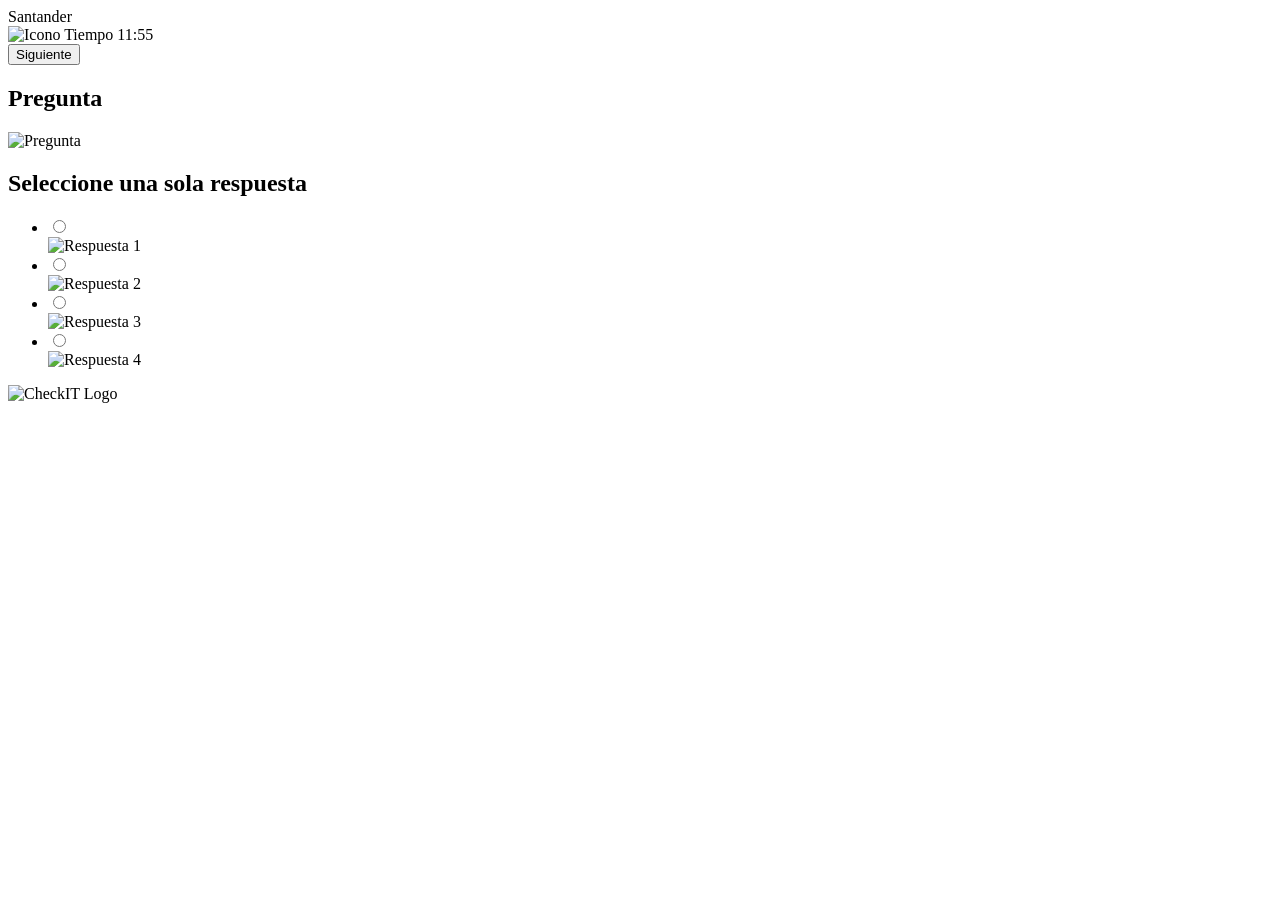
==== CheckIT/Candidato/evaluaciones-img.html @ 127ccbf1 "Agregar archivos de proyecto." ====
<!DOCTYPE html>
<html lang="es">
<head>
    <meta charset="UTF-8">
    <meta name="viewport" content="width=device-width, initial-scale=1.0">
    <title>CheckIT - Pregunta</title>
    <link href="https://fonts.googleapis.com/css2?family=Inter:wght@400;700&family=Roboto:wght@400&display=swap" rel="stylesheet">
    <link rel="stylesheet" href="styles.css">
</head>
<body id="checkit-pregunta">
    <div class="header">
        <div class="logo">Santander</div>
        <div class="timer">
            <img src="imagen/icon-tiempo.png" alt="Icono Tiempo" width="14" height="17">
            11:55
            <div class="progress-bar">
                <div class="progress"></div>
            </div>
        </div>
        <button class="next-button">Siguiente</button>
    </div>
    <div class="container">
        <div class="question-container">
            <div class="question">
                <h2>Pregunta</h2>
                <img src="imagen/pregunta.png" alt="Pregunta">
            </div>
            <div class="options">
                <div class="options-title">
                    <h2>Seleccione una sola respuesta</h2>
                </div>
                <ul>
                    <li>
                        <label>
                            <input type="radio" name="answer" value="1">
                            <div class="option-container">
                                <img src="imagen/respuesta1.png" alt="Respuesta 1">
                            </div>
                        </label>
                    </li>
                    <li>
                        <label>
                            <input type="radio" name="answer" value="2">
                            <div class="option-container">
                                <img src="imagen/respuesta2.png" alt="Respuesta 2">
                            </div>
                        </label>
                    </li>
                    <li>
                        <label>
                            <input type="radio" name="answer" value="3">
                            <div class="option-container">
                                <img src="imagen/respuesta3.png" alt="Respuesta 3">
                            </div>
                        </label>
                    </li>
                    <li>
                        <label>
                            <input type="radio" name="answer" value="4">
                            <div class="option-container">
                                <img src="imagen/respuesta4.png" alt="Respuesta 4">
                            </div>
                        </label>
                    </li>
                </ul>
            </div>
        </div>
    </div>
    <div class="footer">
        <img src="imagen/lg-checkIT.png" alt="CheckIT Logo">
    </div>
    <script>
        document.querySelectorAll('.option-container').forEach(option => {
            option.addEventListener('dblclick', function() {
                if (this.classList.contains('doubt')) {
                    this.classList.remove('doubt');
                } else {
                    this.classList.add('doubt');
                }
            });
        });
    </script>
</body>
</html>
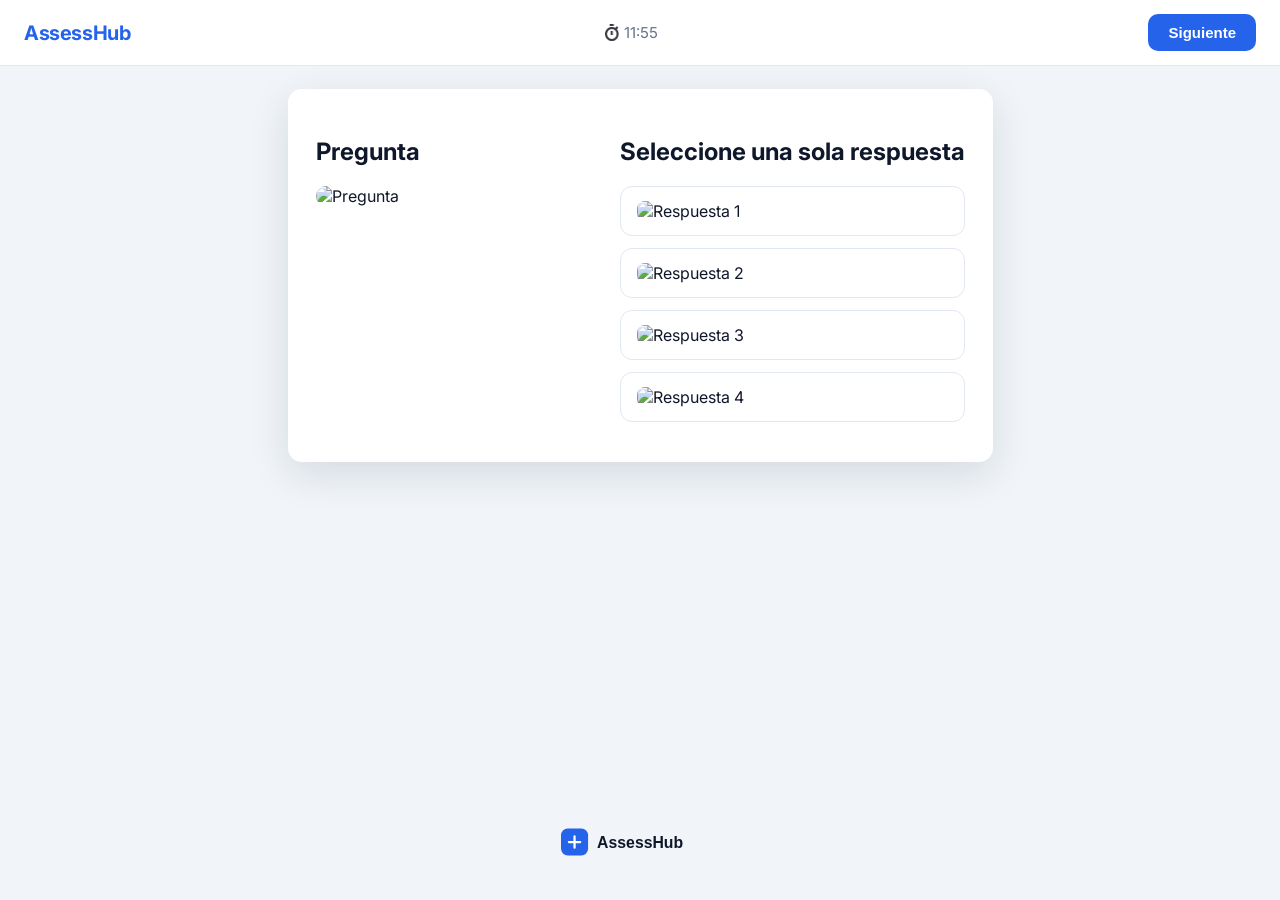
==== commit b016f785: "portfolio: AssessHub branding, UI refresh, neutralize DB secrets - Replace Check IT / Santander disp" ====
--- a/CheckIT/Candidato/evaluaciones-img.html
+++ b/CheckIT/Candidato/evaluaciones-img.html
@@ -3,27 +3,27 @@
 <head>
     <meta charset="UTF-8">
     <meta name="viewport" content="width=device-width, initial-scale=1.0">
-    <title>CheckIT - Pregunta</title>
+    <title>AssessHub — Pregunta</title>
     <link href="https://fonts.googleapis.com/css2?family=Inter:wght@400;700&family=Roboto:wght@400&display=swap" rel="stylesheet">
-    <link rel="stylesheet" href="styles.css">
+    <link rel="stylesheet" href="../css/styles.css">
 </head>
-<body id="checkit-pregunta">
+<body id="assesshub-pregunta">
     <div class="header">
-        <div class="logo">Santander</div>
+        <div class="logo">AssessHub</div>
         <div class="timer">
-            <img src="imagen/icon-tiempo.png" alt="Icono Tiempo" width="14" height="17">
+            <img src="../imagen/icon-tiempo.png" alt="Icono tiempo" width="14" height="17">
             11:55
             <div class="progress-bar">
                 <div class="progress"></div>
             </div>
         </div>
-        <button class="next-button">Siguiente</button>
+        <button class="next-button" type="button">Siguiente</button>
     </div>
     <div class="container">
         <div class="question-container">
             <div class="question">
                 <h2>Pregunta</h2>
-                <img src="imagen/pregunta.png" alt="Pregunta">
+                <img src="../imagen/pregunta.png" alt="Pregunta">
             </div>
             <div class="options">
                 <div class="options-title">
@@ -34,7 +34,7 @@
                         <label>
                             <input type="radio" name="answer" value="1">
                             <div class="option-container">
-                                <img src="imagen/respuesta1.png" alt="Respuesta 1">
+                                <img src="../imagen/respuesta1.png" alt="Respuesta 1">
                             </div>
                         </label>
                     </li>
@@ -42,7 +42,7 @@
                         <label>
                             <input type="radio" name="answer" value="2">
                             <div class="option-container">
-                                <img src="imagen/respuesta2.png" alt="Respuesta 2">
+                                <img src="../imagen/respuesta2.png" alt="Respuesta 2">
                             </div>
                         </label>
                     </li>
@@ -50,7 +50,7 @@
                         <label>
                             <input type="radio" name="answer" value="3">
                             <div class="option-container">
-                                <img src="imagen/respuesta3.png" alt="Respuesta 3">
+                                <img src="../imagen/respuesta3.png" alt="Respuesta 3">
                             </div>
                         </label>
                     </li>
@@ -58,7 +58,7 @@
                         <label>
                             <input type="radio" name="answer" value="4">
                             <div class="option-container">
-                                <img src="imagen/respuesta4.png" alt="Respuesta 4">
+                                <img src="../imagen/respuesta4.png" alt="Respuesta 4">
                             </div>
                         </label>
                     </li>
@@ -67,16 +67,12 @@
         </div>
     </div>
     <div class="footer">
-        <img src="imagen/lg-checkIT.png" alt="CheckIT Logo">
+        <img src="../imagen/logo-assesshub.svg" alt="AssessHub">
     </div>
     <script>
         document.querySelectorAll('.option-container').forEach(option => {
             option.addEventListener('dblclick', function() {
-                if (this.classList.contains('doubt')) {
-                    this.classList.remove('doubt');
-                } else {
-                    this.classList.add('doubt');
-                }
+                this.classList.toggle('doubt');
             });
         });
     </script>
--- a/CheckIT/css/styles.css
+++ b/CheckIT/css/styles.css
@@ -0,0 +1,512 @@
+/* AssessHub — UI candidato / login (portfolio) */
+
+:root {
+    --ah-bg: #f1f5f9;
+    --ah-surface: #ffffff;
+    --ah-ink: #0f172a;
+    --ah-muted: #64748b;
+    --ah-primary: #2563eb;
+    --ah-primary-dark: #1d4ed8;
+    --ah-accent: #0ea5e9;
+    --ah-border: #e2e8f0;
+    --ah-radius: 14px;
+    --ah-shadow: 0 12px 40px rgba(15, 23, 42, 0.12);
+}
+
+/* LOGIN */
+.login-page {
+    font-family: 'Inter', 'Roboto', sans-serif;
+    margin: 0;
+    padding: 24px;
+    display: flex;
+    justify-content: center;
+    align-items: center;
+    min-height: 100vh;
+    background: linear-gradient(145deg, #0f172a 0%, #1e3a8a 45%, #0284c7 100%);
+    box-sizing: border-box;
+}
+
+.login-page .container {
+    display: flex;
+    max-width: 980px;
+    width: 100%;
+    box-shadow: var(--ah-shadow);
+    background-color: var(--ah-surface);
+    border-radius: 20px;
+    overflow: hidden;
+}
+
+.login-page .login-form {
+    flex: 1;
+    padding: 48px 40px;
+    box-sizing: border-box;
+    display: flex;
+    flex-direction: column;
+    justify-content: center;
+    align-items: center;
+    gap: 12px;
+}
+
+.login-page .brand-mark,
+.login-page .login-form img {
+    max-width: 220px;
+    height: auto;
+    margin-bottom: 12px;
+}
+
+.login-page .brand-text {
+    font-family: 'Inter', sans-serif;
+    font-weight: 700;
+    font-size: 28px;
+    letter-spacing: -0.03em;
+    color: var(--ah-ink);
+    margin: 0 0 8px;
+}
+
+.login-page .brand-sub {
+    color: var(--ah-muted);
+    font-size: 14px;
+    margin: 0 0 16px;
+    text-align: center;
+}
+
+.login-page .login-form input[type="text"],
+.login-page .login-form input[type="email"],
+.login-page .login-form input[type="password"],
+.login-page .email-input,
+.login-page .password-input {
+    width: 100%;
+    max-width: 320px;
+    padding: 12px 14px;
+    margin-bottom: 8px;
+    border: 1px solid var(--ah-border);
+    border-radius: 10px;
+    font-size: 15px;
+    box-sizing: border-box;
+}
+
+.login-page .login-form input[type="checkbox"] {
+    margin-right: 8px;
+}
+
+.login-page .login-form a,
+.login-page .login-form a:visited {
+    color: var(--ah-primary);
+    text-decoration: none;
+    font-size: 13px;
+}
+
+.login-page .login-form button,
+.login-page .login-form input[type="submit"],
+.login-page .login-form .btn,
+.login-page #Login1 input[type="submit"] {
+    width: 100%;
+    max-width: 320px;
+    padding: 12px;
+    background: linear-gradient(135deg, var(--ah-primary), var(--ah-accent));
+    border: none;
+    color: white;
+    font-size: 15px;
+    font-weight: 600;
+    border-radius: 10px;
+    cursor: pointer;
+    margin-top: 8px;
+}
+
+.login-page .login-form button:hover,
+.login-page #Login1 input[type="submit"]:hover {
+    background: var(--ah-primary-dark);
+}
+
+.login-page h1 {
+    font-family: 'Inter', sans-serif;
+    font-weight: 700;
+    font-size: 24px;
+    margin-bottom: 20px;
+}
+
+.login-page .login-options {
+    display: flex;
+    align-items: center;
+    justify-content: space-between;
+    width: 100%;
+    max-width: 320px;
+    font-size: 13px;
+    color: var(--ah-muted);
+}
+
+.login-page .image-section {
+    flex: 1;
+    background:
+        radial-gradient(circle at 30% 30%, rgba(96, 165, 250, 0.45), transparent 50%),
+        linear-gradient(160deg, #1e40af, #0ea5e9);
+    min-height: 520px;
+    display: flex;
+    align-items: flex-end;
+    padding: 40px;
+    color: #fff;
+    box-sizing: border-box;
+}
+
+.login-page .image-section::after {
+    content: "Evaluaciones claras. Resultados confiables.";
+    font-size: 22px;
+    font-weight: 600;
+    line-height: 1.35;
+    max-width: 280px;
+}
+
+@media (max-width: 768px) {
+    .login-page .container {
+        flex-direction: column;
+    }
+
+    .login-page .image-section {
+        display: none;
+    }
+}
+
+/* INSTRUCCIONES */
+.instructions-page {
+    font-family: 'Inter', 'Roboto', sans-serif;
+    background-color: var(--ah-bg);
+    color: var(--ah-ink);
+    margin: 0;
+    padding: 0;
+    overflow-x: hidden;
+    display: flex;
+    flex-direction: column;
+    min-height: 100vh;
+    box-sizing: border-box;
+}
+
+.instructions-page h1,
+.instructions-page h2,
+.instructions-page h3,
+.instructions-page h4,
+.instructions-page h5,
+.instructions-page h6 {
+    font-family: 'Inter', sans-serif;
+}
+
+.instructions-page .header {
+    width: 100%;
+    display: flex;
+    justify-content: space-between;
+    align-items: center;
+    padding: 14px 24px;
+    background-color: #ffffff;
+    box-shadow: 0 1px 0 rgba(15, 23, 42, 0.06);
+    box-sizing: border-box;
+}
+
+.instructions-page .header .logo {
+    font-size: 20px;
+    font-weight: 700;
+    color: var(--ah-primary);
+    letter-spacing: -0.02em;
+}
+
+.instructions-page .container {
+    max-width: 1100px;
+    margin: 0 auto;
+    padding: 28px 20px;
+    box-sizing: border-box;
+    flex: 1;
+}
+
+.instructions-page .instructions-container {
+    background-color: #fff;
+    padding: 28px;
+    border-radius: var(--ah-radius);
+    box-shadow: var(--ah-shadow);
+    margin-bottom: 20px;
+    box-sizing: border-box;
+    display: flex;
+    justify-content: space-between;
+    gap: 28px;
+}
+
+.instructions-page .instructions-left,
+.instructions-page .instructions-right {
+    width: 48%;
+}
+
+.instructions-page .instructions {
+    font-size: 16px;
+    line-height: 1.65;
+    color: #334155;
+}
+
+.instructions-page .footer {
+    text-align: center;
+    margin-top: auto;
+    margin-bottom: 20px;
+    box-sizing: border-box;
+    padding: 16px 0;
+    width: 100%;
+    color: var(--ah-muted);
+    font-weight: 600;
+}
+
+.instructions-page .footer img {
+    max-height: 36px;
+}
+
+.instructions-page .start-button {
+    background-color: var(--ah-primary);
+    color: white;
+    border: none;
+    padding: 12px 28px;
+    font-size: 16px;
+    font-weight: 600;
+    border-radius: 10px;
+    cursor: pointer;
+    display: block;
+    margin: 20px auto 0 auto;
+}
+
+.instructions-page .start-button:hover {
+    background-color: var(--ah-primary-dark);
+}
+
+@media screen and (max-width: 600px) {
+    .instructions-page .header {
+        flex-direction: column;
+        align-items: flex-start;
+    }
+    .instructions-page .instructions-container {
+        flex-direction: column;
+    }
+    .instructions-page .instructions-left,
+    .instructions-page .instructions-right {
+        width: 100%;
+    }
+}
+
+/* EVALUACIONES */
+body#assesshub-pregunta {
+    font-family: 'Inter', 'Roboto', sans-serif;
+    background-color: var(--ah-bg);
+    color: var(--ah-ink);
+    margin: 0;
+    padding: 0;
+    overflow-x: hidden;
+    display: flex;
+    flex-direction: column;
+    min-height: 100vh;
+    box-sizing: border-box;
+}
+
+body#assesshub-pregunta h1,
+body#assesshub-pregunta h2,
+body#assesshub-pregunta h3,
+body#assesshub-pregunta h4,
+body#assesshub-pregunta h5,
+body#assesshub-pregunta h6 {
+    font-family: 'Inter', sans-serif;
+}
+
+body#assesshub-pregunta .header {
+    width: 100%;
+    display: flex;
+    justify-content: space-between;
+    align-items: center;
+    padding: 14px 24px;
+    background-color: #ffffff;
+    box-shadow: 0 1px 0 rgba(15, 23, 42, 0.06);
+    box-sizing: border-box;
+    gap: 16px;
+}
+
+body#assesshub-pregunta .header .logo {
+    font-size: 20px;
+    font-weight: 700;
+    font-family: 'Inter', sans-serif;
+    color: var(--ah-primary);
+    letter-spacing: -0.02em;
+}
+
+body#assesshub-pregunta .header .timer {
+    display: flex;
+    align-items: center;
+    font-size: 15px;
+    justify-content: center;
+    color: var(--ah-muted);
+}
+
+body#assesshub-pregunta .header .timer img {
+    margin-right: 5px;
+}
+
+body#assesshub-pregunta .progress-bar {
+    flex-grow: 1;
+    height: 6px;
+    background-color: #e2e8f0;
+    margin-left: 8px;
+    margin-right: 8px;
+    position: relative;
+    max-width: 150px;
+    border-radius: 999px;
+    overflow: hidden;
+}
+
+body#assesshub-pregunta .progress {
+    width: 50%;
+    height: 100%;
+    background-color: #22c55e;
+    position: absolute;
+    top: 0;
+    left: 0;
+}
+
+body#assesshub-pregunta .header .next-button {
+    background-color: var(--ah-primary);
+    color: white;
+    border: none;
+    padding: 10px 20px;
+    font-size: 15px;
+    font-weight: 600;
+    border-radius: 10px;
+    cursor: pointer;
+}
+
+body#assesshub-pregunta .header .next-button:hover {
+    background-color: var(--ah-primary-dark);
+}
+
+body#assesshub-pregunta .container {
+    max-width: 1100px;
+    margin: 0 auto;
+    padding: 24px 20px;
+    box-sizing: border-box;
+    flex: 1;
+}
+
+body#assesshub-pregunta .question-container {
+    background-color: #fff;
+    padding: 28px;
+    border-radius: var(--ah-radius);
+    box-shadow: var(--ah-shadow);
+    margin-bottom: 20px;
+    display: flex;
+    flex-wrap: nowrap;
+    box-sizing: border-box;
+    gap: 24px;
+}
+
+body#assesshub-pregunta .question {
+    flex: 2;
+    min-width: 280px;
+    padding-right: 8px;
+    box-sizing: border-box;
+}
+
+body#assesshub-pregunta .question img {
+    width: 100%;
+    max-width: 50vw;
+    height: auto;
+    border-radius: 12px;
+}
+
+body#assesshub-pregunta .options {
+    flex: 3;
+    list-style-type: none;
+    padding: 0;
+    box-sizing: border-box;
+}
+
+body#assesshub-pregunta .options ul {
+    list-style-type: none;
+    padding: 0;
+    margin: 0;
+}
+
+body#assesshub-pregunta .options li {
+    margin-bottom: 12px;
+}
+
+body#assesshub-pregunta .option-container {
+    border: 1px solid var(--ah-border);
+    border-radius: 12px;
+    padding: 14px 16px;
+    cursor: pointer;
+    transition: background-color 0.2s, border-color 0.2s, box-shadow 0.2s;
+}
+
+body#assesshub-pregunta .option-container img {
+    width: 100%;
+    max-width: 30vw;
+    height: auto;
+    border-radius: 8px;
+}
+
+body#assesshub-pregunta .options input[type="radio"] {
+    display: none;
+}
+
+body#assesshub-pregunta .options input[type="radio"]:checked + .option-container {
+    background-color: #eff6ff;
+    border-color: var(--ah-primary);
+    box-shadow: 0 0 0 3px rgba(37, 99, 235, 0.15);
+}
+
+body#assesshub-pregunta .option-container.doubt {
+    background-color: #fffbeb;
+    border-color: #f59e0b;
+}
+
+body#assesshub-pregunta .footer {
+    text-align: center;
+    margin-top: auto;
+    margin-bottom: 20px;
+    box-sizing: border-box;
+    padding: 16px 0;
+    width: 100%;
+    color: var(--ah-muted);
+    font-weight: 600;
+}
+
+body#assesshub-pregunta .footer img {
+    max-height: 36px;
+}
+
+body#assesshub-pregunta .options-title {
+    margin-bottom: 12px;
+    font-weight: 700;
+    text-align: center;
+    width: 100%;
+    font-family: 'Inter', sans-serif;
+}
+
+@media screen and (max-width: 600px) {
+    body#assesshub-pregunta .header {
+        flex-direction: column;
+        align-items: flex-start;
+    }
+    body#assesshub-pregunta .header .timer {
+        margin-top: 10px;
+        justify-content: flex-start;
+    }
+    body#assesshub-pregunta .progress-bar {
+        width: 100%;
+        margin: 10px 0;
+    }
+    body#assesshub-pregunta .question-container {
+        flex-direction: column;
+        padding: 16px;
+    }
+    body#assesshub-pregunta .question,
+    body#assesshub-pregunta .options {
+        min-width: 100%;
+        padding: 0;
+    }
+    body#assesshub-pregunta .header .next-button {
+        width: 100%;
+        margin-top: 10px;
+    }
+    body#assesshub-pregunta .question img,
+    body#assesshub-pregunta .option-container img {
+        max-width: 90vw;
+    }
+}
